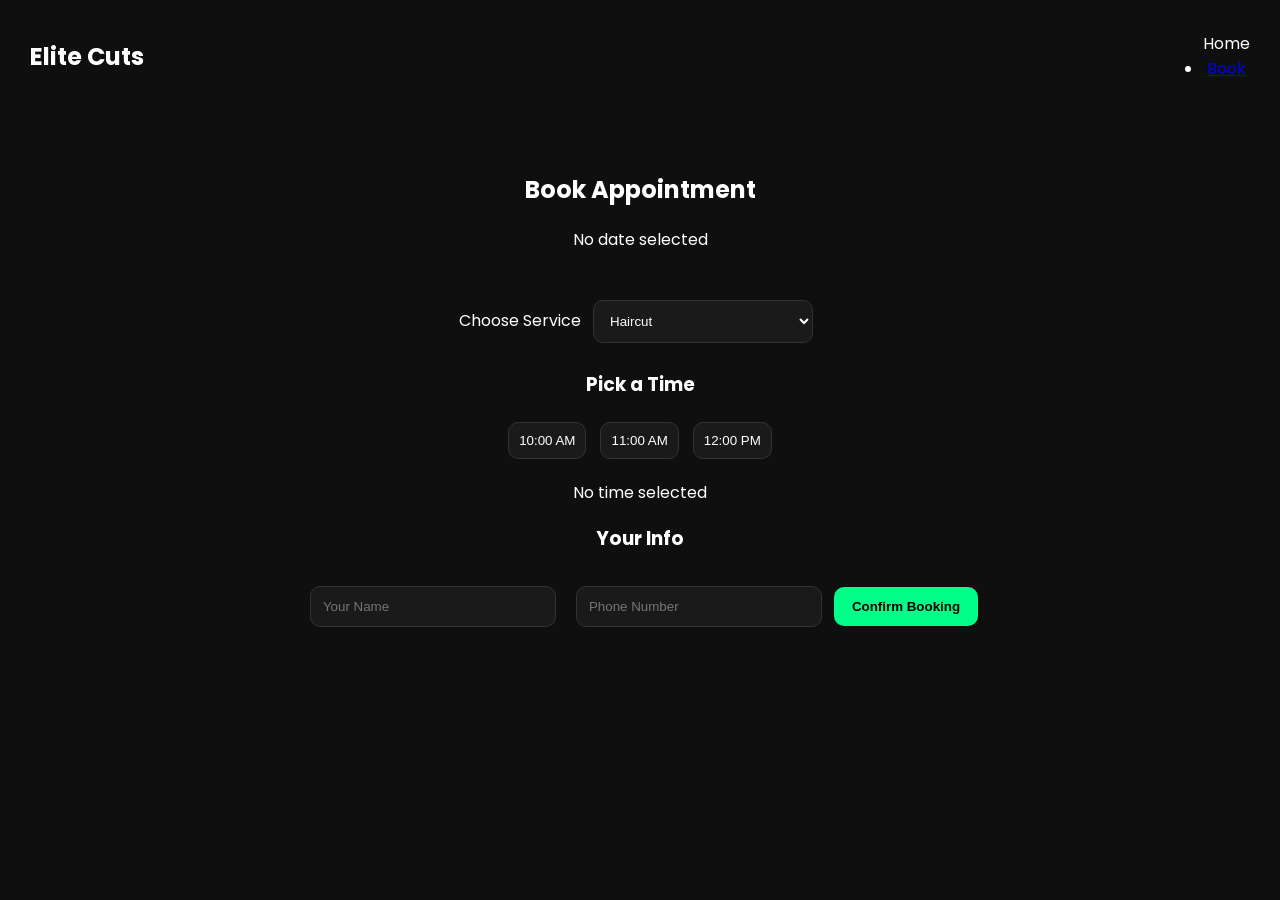
==== booking.html @ c0e67ae3 "added nav bar and booking tab" ====
<!DOCTYPE html>
<html lang="en">
<head>
  <meta charset="UTF-8">
  <title>Elite Cuts</title>
  <link rel="stylesheet" href="styles.css">
</head>

<body>
  
  <nav class="navbar">
    <h1 class="logo">Elite Cuts</h1>
    
    <ul class="nav-links">
      <li<a href="index.html">Home</a></li>
      <li><a href="booking.html">Book</a></li>
    </ul>
  </nav>
  </header>

<section class="section">
    <h2>Book Appointment</h2>

    <p id="selected-date">No date selected</p>
    <div id="calendar"></div>

    <label>Choose Service</label>
    <select id="service">
      <option>Haircut</option>
      <option>Beard</option>
      <option>Combo</option>
    </select>

    <h3>Pick a Time</h3>
    <div id="time-slots">
      <button class="time-btn" onclick="selectTime(this)">10:00 AM</button>
      <button class="time-btn" onclick="selectTime(this)">11:00 AM</button>
      <button class="time-btn" onclick="selectTime(this)">12:00 PM</button>
    </div>

    <p id="selected-time">No time selected</p>

    <h3>Your Info</h3>
    <input type="text" id="name" placeholder="Your Name">
    <input type="text" id="phone" placeholder="Phone Number">

    <button class="confirm-btn" onclick="submitBooking()">Confirm Booking</button>
  </section>
---- styles.css ----
@import url('https://fonts.googleapis.com/css2?family=Poppins:wght@400;600;700&display=swap');

body {
  margin: 0;
  font-family: 'Poppins', sans-serif;
  background: #0f0f0f;
  color: white;
  text-align: center;
}

.navbar {
  display: flex;
  justify-content: space-between;
  align-items: center;
  padding: 15px 30px;
  background-color: #0f0f0f;
}

.hero {
  padding: 60px 20px;
  background: linear-gradient(135deg, #0f0f0f, #1a1a1a);
}

.hero h1 {
  color: #00ff88;
  font-size: 44px;
  margin-bottom: 10px;
}

.hero p {
  opacity: 0.7;
}

.section {
  padding: 40px 20px;
}

.services {
  display: flex;
  justify-content: center;
  gap: 10px;
  flex-wrap: wrap;
}

.card {
  background: #1a1a1a;
  padding: 15px;
  border-radius: 12px;
  border: 1px solid #333;
  min-width: 120px;
}

#calendar {
  display: grid;
  grid-template-columns: repeat(7, 1fr);
  gap: 6px;
  max-width: 360px;
  margin: 20px auto;
}

.day {
  background: #1a1a1a;
  padding: 10px;
  border-radius: 10px;
  cursor: pointer;
  font-size: 11px;
  border: 1px solid #333;
}

.day.active {
  background: #00ff88;
  color: black;
  font-weight: bold;
}

.time-btn {
  background: #1a1a1a;
  border: 1px solid #333;
  color: white;
  padding: 10px;
  margin: 5px;
  border-radius: 10px;
  cursor: pointer;
}

.time-btn.active {
  background: #00ff88;
  color: black;
}

input, select {
  padding: 12px;
  margin: 8px;
  border-radius: 10px;
  border: 1px solid #333;
  background: #1a1a1a;
  color: white;
  width: 220px;
}

.confirm-btn {
  background: #00ff88;
  border: none;
  padding: 12px 18px;
  border-radius: 10px;
  cursor: pointer;
  font-weight: bold;
  margin-top: 15px;
}

.confirm-btn:hover {
  background: #00cc6a;
}
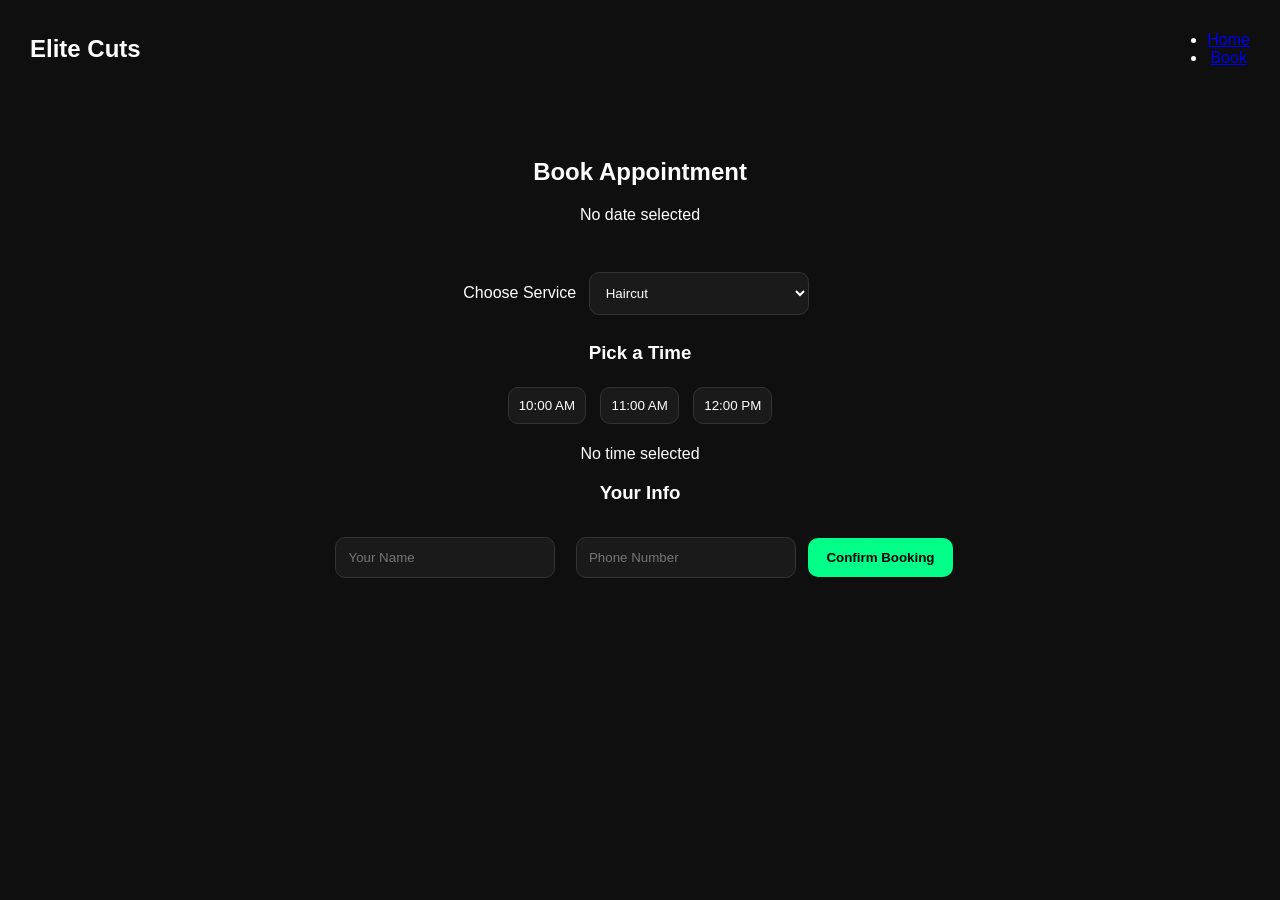
==== commit b4b49cf8: "html changes" ====
--- a/booking.html
+++ b/booking.html
@@ -12,7 +12,7 @@
     <h1 class="logo">Elite Cuts</h1>
     
     <ul class="nav-links">
-      <li<a href="index.html">Home</a></li>
+      <li><a href="index.html">Home</a></li>
       <li><a href="booking.html">Book</a></li>
     </ul>
   </nav>
--- a/styles.css
+++ b/styles.css
@@ -1,3 +1,7 @@
+* {
+  box-sizing: border-box;
+}
+
 @import url('https://fonts.googleapis.com/css2?family=Poppins:wght@400;600;700&display=swap');
 
 body {
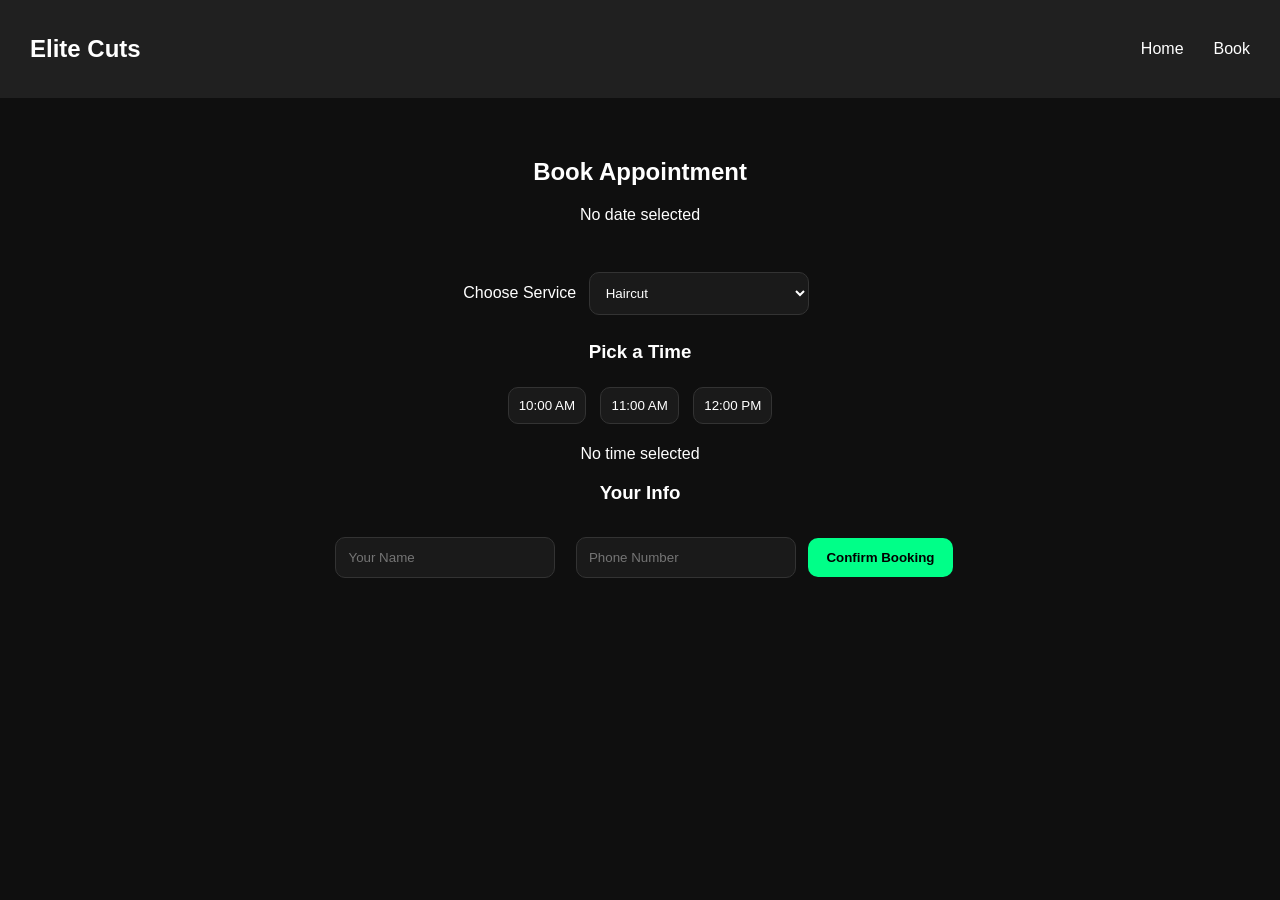
==== commit 98c64691: "added viewport for mobile" ====
--- a/booking.html
+++ b/booking.html
@@ -3,11 +3,13 @@
 <head>
   <meta charset="UTF-8">
   <title>Elite Cuts</title>
+  <meta name="description" content="width-device-width, initial-scale=1.0">
   <link rel="stylesheet" href="styles.css">
 </head>
 
 <body>
   
+<header>
   <nav class="navbar">
     <h1 class="logo">Elite Cuts</h1>
     
--- a/styles.css
+++ b/styles.css
@@ -17,7 +17,19 @@
   justify-content: space-between;
   align-items: center;
   padding: 15px 30px;
-  background-color: #0f0f0f;
+  background-color: #202020;
+}
+
+.nav-links {
+  list-style: none;
+  display: flex;
+  gap: 30px;
+  color: white;
+}
+
+.nav-links a {
+  text-decoration: none;
+  color: white;
 }
 
 .hero {
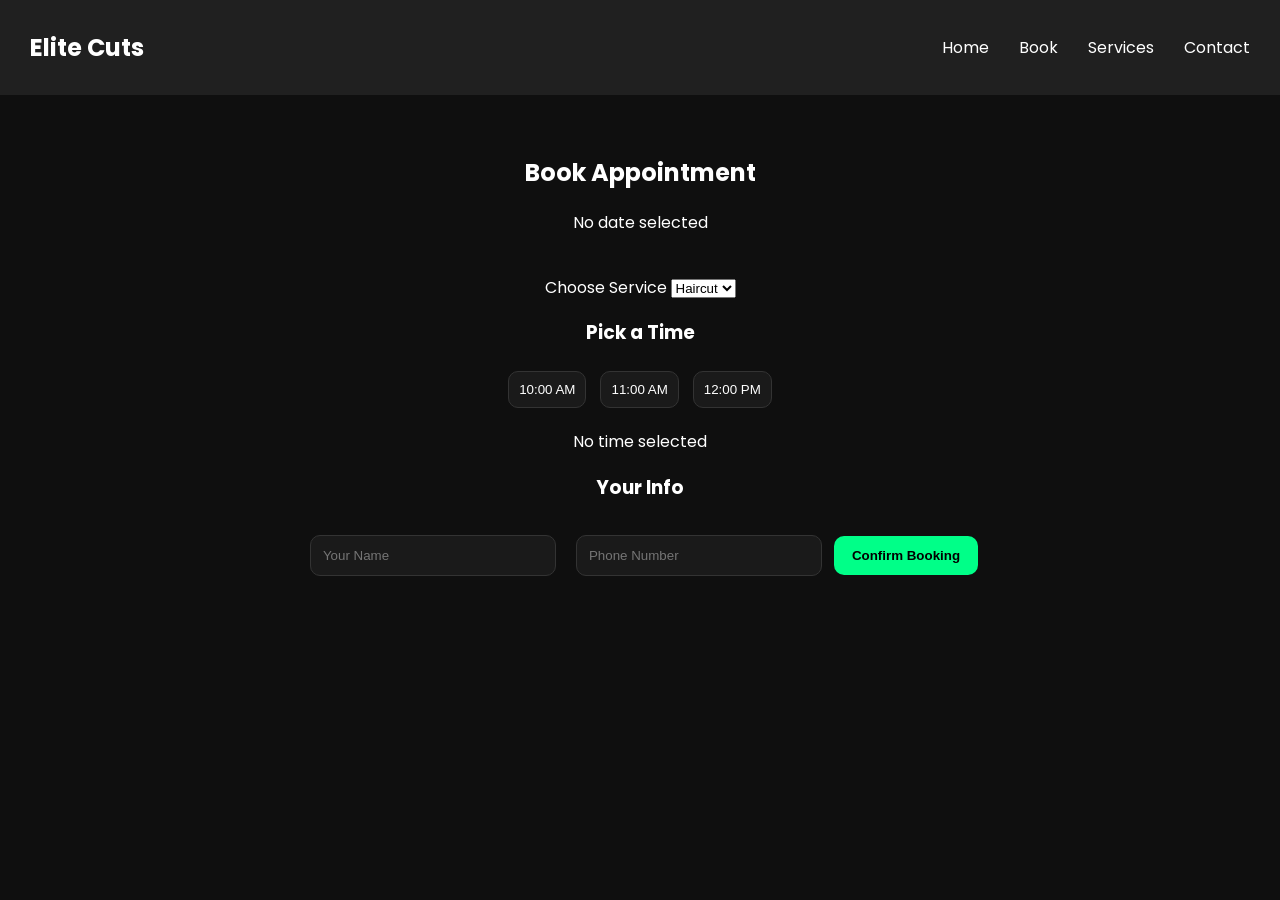
==== commit 2066ee59: "fresh start" ====
--- a/booking.html
+++ b/booking.html
@@ -3,12 +3,13 @@
 <head>
   <meta charset="UTF-8">
   <title>Elite Cuts</title>
-  <meta name="description" content="width-device-width, initial-scale=1.0">
+  <meta name="viewport" content="width=device-width, initial-scale=1.0">
   <link rel="stylesheet" href="styles.css">
 </head>
 
 <body>
-  
+
+<!--NAVBAR-->
 <header>
   <nav class="navbar">
     <h1 class="logo">Elite Cuts</h1>
@@ -16,16 +17,20 @@
     <ul class="nav-links">
       <li><a href="index.html">Home</a></li>
       <li><a href="booking.html">Book</a></li>
+      <li><a href="services.html">Services</a></li>
+      <li><a href="contact.html">Contact</a></li>
     </ul>
   </nav>
   </header>
 
+<!--SECTION-->
 <section class="section">
     <h2>Book Appointment</h2>
 
     <p id="selected-date">No date selected</p>
     <div id="calendar"></div>
 
+<!--SERVICE-->
     <label>Choose Service</label>
     <select id="service">
       <option>Haircut</option>
@@ -33,6 +38,7 @@
       <option>Combo</option>
     </select>
 
+<!--TIME-->
     <h3>Pick a Time</h3>
     <div id="time-slots">
       <button class="time-btn" onclick="selectTime(this)">10:00 AM</button>
@@ -42,9 +48,11 @@
 
     <p id="selected-time">No time selected</p>
 
+<!--INFO-->
     <h3>Your Info</h3>
     <input type="text" id="name" placeholder="Your Name">
     <input type="text" id="phone" placeholder="Phone Number">
 
+<!--SUMBIT BUTTON-->
     <button class="confirm-btn" onclick="submitBooking()">Confirm Booking</button>
   </section>
--- a/styles.css
+++ b/styles.css
@@ -1,9 +1,6 @@
-* {
-  box-sizing: border-box;
-}
-
 @import url('https://fonts.googleapis.com/css2?family=Poppins:wght@400;600;700&display=swap');
 
+/* BODY */
 body {
   margin: 0;
   font-family: 'Poppins', sans-serif;
@@ -12,14 +9,16 @@
   text-align: center;
 }
 
+/* NAVBAR */
 .navbar {
   display: flex;
   justify-content: space-between;
   align-items: center;
-  padding: 15px 30px;
+  padding: 10px 30px;
   background-color: #202020;
 }
 
+/* NAV-LINKS */
 .nav-links {
   list-style: none;
   display: flex;
@@ -32,11 +31,7 @@
   color: white;
 }
 
-.hero {
-  padding: 60px 20px;
-  background: linear-gradient(135deg, #0f0f0f, #1a1a1a);
-}
-
+/* HERO */
 .hero h1 {
   color: #00ff88;
   font-size: 44px;
@@ -47,6 +42,20 @@
   opacity: 0.7;
 }
 
+.btn {
+  color: white;
+  text-decoration: none;
+  background-color: rgb(75, 75, 75);
+  border-radius: 4px;
+  padding: 8px 30px;
+  cursor: pointer;
+}
+
+.btn:hover {
+  background-color: #292929;
+}
+
+/* SECTION */
 .section {
   padding: 40px 20px;
 }
@@ -58,14 +67,7 @@
   flex-wrap: wrap;
 }
 
-.card {
-  background: #1a1a1a;
-  padding: 15px;
-  border-radius: 12px;
-  border: 1px solid #333;
-  min-width: 120px;
-}
-
+/* TIME */
 #calendar {
   display: grid;
   grid-template-columns: repeat(7, 1fr);
@@ -104,7 +106,7 @@
   color: black;
 }
 
-input, select {
+input {
   padding: 12px;
   margin: 8px;
   border-radius: 10px;
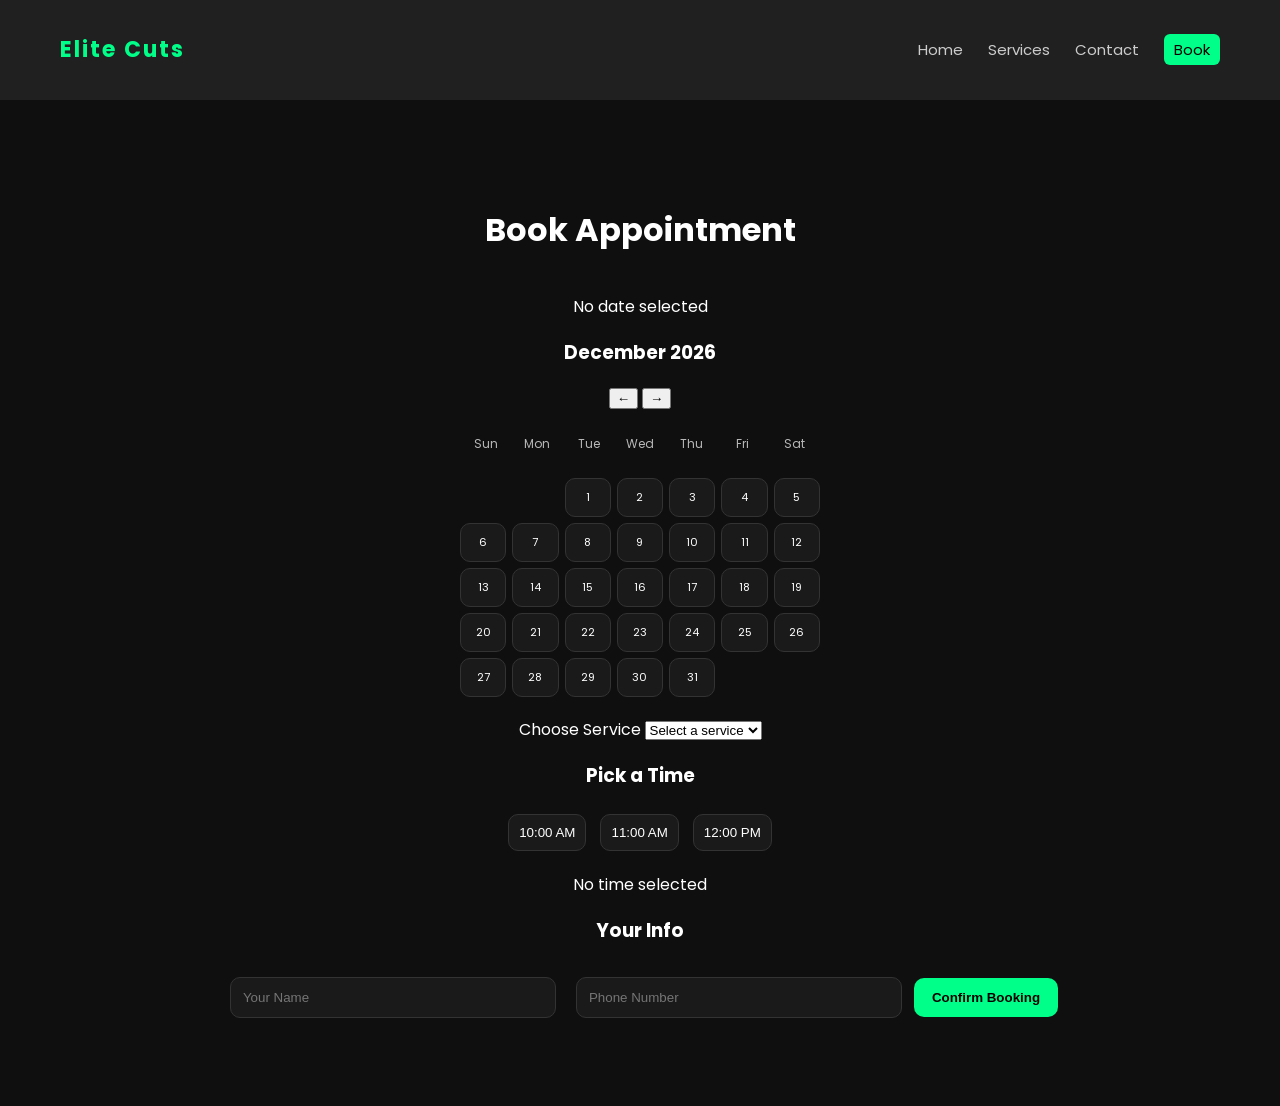
==== commit 0f907c3c: "cleaned up 4" ====
--- a/booking.html
+++ b/booking.html
@@ -9,50 +9,86 @@
 
 <body>
 
-<!--NAVBAR-->
-<header>
+<!--HEADER-->
+  <header class="header">
   <nav class="navbar">
-    <h1 class="logo">Elite Cuts</h1>
     
-    <ul class="nav-links">
-      <li><a href="index.html">Home</a></li>
-      <li><a href="booking.html">Book</a></li>
-      <li><a href="services.html">Services</a></li>
-      <li><a href="contact.html">Contact</a></li>
-    </ul>
+  <h1 class="logo">Elite Cuts</h1>
+    
+  <ul class="nav-links">
+    <li><a href="#home">Home</a></li>
+    <li><a href="#services">Services</a></li>
+    <li><a href="#contact">Contact</a></li>
+    <li><a href="booking.html" class="book-btn">Book</a></li>
+  </ul>
+  
   </nav>
   </header>
 
 <!--SECTION-->
 <section class="section">
-    <h2>Book Appointment</h2>
+  <div class="container">
 
+    <h2 class="section-title">Book Appointment</h2>
+
+    <!-- DATE -->
     <p id="selected-date">No date selected</p>
+    <h3 id="month-title"></h3>
+
+    <div class="month-controls">
+    <button id="prev-month">←</button>
+    <button id="next-month">→</button>
+    </div>
+
+    <div class="days-header">
+      <div>Sun</div>
+      <div>Mon</div>
+      <div>Tue</div>
+      <div>Wed</div>
+      <div>Thu</div>
+      <div>Fri</div>
+      <div>Sat</div>
+    </div>
+
     <div id="calendar"></div>
 
-<!--SERVICE-->
-    <label>Choose Service</label>
-    <select id="service">
-      <option>Haircut</option>
-      <option>Beard</option>
-      <option>Combo</option>
-    </select>
 
-<!--TIME-->
-    <h3>Pick a Time</h3>
-    <div id="time-slots">
-      <button class="time-btn" onclick="selectTime(this)">10:00 AM</button>
-      <button class="time-btn" onclick="selectTime(this)">11:00 AM</button>
-      <button class="time-btn" onclick="selectTime(this)">12:00 PM</button>
-    </div>
+    <!-- FORM -->
+    <form id="booking-form">
 
-    <p id="selected-time">No time selected</p>
+      <!-- SERVICE -->
+      <label for="service">Choose Service</label>
+      <select id="service" required>
+        <option value="">Select a service</option>
+        <option>Haircut</option>
+        <option>Beard</option>
+        <option>Combo</option>
+      </select>
 
-<!--INFO-->
-    <h3>Your Info</h3>
-    <input type="text" id="name" placeholder="Your Name">
-    <input type="text" id="phone" placeholder="Phone Number">
+      <!-- TIME -->
+      <h3>Pick a Time</h3>
+      <div id="time-slots">
+        <button type="button" class="time-btn">10:00 AM</button>
+        <button type="button" class="time-btn">11:00 AM</button>
+        <button type="button" class="time-btn">12:00 PM</button>
+      </div>
 
-<!--SUMBIT BUTTON-->
-    <button class="confirm-btn" onclick="submitBooking()">Confirm Booking</button>
-  </section>+      <p id="selected-time">No time selected</p>
+
+      <!-- INFO -->
+      <h3>Your Info</h3>
+
+      <input type="text" id="name" placeholder="Your Name" required>
+      <input type="tel" id="phone" placeholder="Phone Number" required>
+
+      <!-- SUBMIT -->
+      <button type="submit" class="confirm-btn">Confirm Booking</button>
+
+    </form>
+
+  </div>
+</section>
+
+<script src="script.js"></script>
+
+</body>
--- a/styles.css
+++ b/styles.css
@@ -6,7 +6,13 @@
   font-family: 'Poppins', sans-serif;
   background: #0f0f0f;
   color: white;
-  text-align: center;
+}
+
+/* HEADER */
+.header {
+  position: sticky;
+  top: 0;
+  z-index: 1000;
 }
 
 /* NAVBAR */
@@ -14,57 +20,188 @@
   display: flex;
   justify-content: space-between;
   align-items: center;
-  padding: 10px 30px;
+  padding: 15px 60px;
   background-color: #202020;
+}
+
+/* LOGO */
+.logo {
+  font-size: 22px;
+  color: #00ff88;
+  letter-spacing: 2px;
 }
 
 /* NAV-LINKS */
 .nav-links {
   list-style: none;
   display: flex;
-  gap: 30px;
-  color: white;
+  gap: 25px;
 }
 
 .nav-links a {
   text-decoration: none;
-  color: white;
-}
+  color: #ccc;
+  font-size: 15px;
+  position: relative;
+  transition: 0.3s;
+}
+
+.nav-links a:hover {
+  color: white;
+}
+
+.book-btn {
+  background-color:#00ff88;
+  padding: 5px 10px;
+  border-radius: 6px;
+  color: black !important;
+}
+
 
 /* HERO */
-.hero h1 {
+.hero {
+  height: 100vh;
+  display: flex;
+  align-items: center;
+  padding: 0 20px;
+  
+  
+  background:
+    linear-gradient(rgba(0,0,0,0.6), rgba(0,0,0,0.6)),
+    url("images/barber-3.jpg");
+  background-size: cover;
+  background-position: center;
+}
+
+.hero-content {
+  max-width: 600px;
+}
+
+.hero-content h1 {
   color: #00ff88;
   font-size: 44px;
   margin-bottom: 10px;
 }
 
-.hero p {
+.hero-content p {
+  font-size: 18px;
   opacity: 0.7;
 }
 
 .btn {
-  color: white;
+  color: rgb(28, 28, 28);
   text-decoration: none;
-  background-color: rgb(75, 75, 75);
+  background-color: #00ff88;
   border-radius: 4px;
   padding: 8px 30px;
+  font-weight: 600;
   cursor: pointer;
+  transition: 0.3s;
 }
 
 .btn:hover {
-  background-color: #292929;
+  background-color: #00cc6a;
+}
+
+/* CONTAINER */
+.container {
+  max-width: 1100px;
+  margin: 0 auto;
+  padding: 0 20px;
 }
 
 /* SECTION */
 .section {
-  padding: 40px 20px;
+  padding: 80px 20px;
+  text-align: center;
+}
+
+.section-title {
+  text-align: center;
+  font-size: 32px;
+  margin-bottom: 40px;
+  color: white;
 }
 
 .services {
-  display: flex;
   justify-content: center;
   gap: 10px;
   flex-wrap: wrap;
+}
+
+/* GRID */
+.services-grid {
+  display: grid;
+  grid-template-columns: repeat(auto-fit, minmax(220px, 1fr));
+  gap: 20px;
+}
+
+/* SERVICE-CARD */
+.service-card {
+  background: #1a1a1a;
+  border: 1px solid #333;
+  border-radius: 12px;
+  padding: 25px;
+  transition: 0.3s ease;
+}
+
+.service-card:hover {
+  transform: translateY(-6px);
+  border-color: #00ff88;
+}
+
+/* TEXT */
+.service-card h3 {
+  margin-bottom: 10px;
+  color: #00ff88;
+}
+
+.service-card p {
+  opacity: 0.7;
+  font-size: 14px;
+  margin-bottom: 15px;
+}
+
+/* PRICE */
+.price {
+  font-weight: bold;
+  color: white;
+  
+}
+
+/* CONTACT */
+.contact-subtext {
+  text-align: center;
+  opacity: 0.7;
+  margin-bottom: 20px;
+}
+
+.contact-card {
+  max-width: 400px;
+  margin: 100px auto;
+  background: #1a1a1a;
+  border: 1px solid #333;
+  border-radius: 12px;
+  padding: 30px;
+
+  display: flex;
+  flex-direction: column;
+  gap: 16px;
+}
+
+.contact-link {
+  color: #00ff88;
+  text-decoration: none;
+  padding: 12px;
+  border-radius: 8px;
+  background: #111;
+  text-align: center;
+  transition: 0.3s;
+}
+
+.contact-link:hover {
+  background: #00ff88;
+  color: black;
 }
 
 /* TIME */
@@ -76,6 +213,20 @@
   margin: 20px auto;
 }
 
+.days-header {
+  display: grid;
+  grid-template-columns: repeat(7, 1fr);
+  max-width: 360px;
+  margin: 20px auto 5px auto;
+  text-align: center;
+  font-size: 12px;
+  opacity: 0.7;
+}
+
+.days-header div {
+  padding: 5px 0;
+}
+
 .day {
   background: #1a1a1a;
   padding: 10px;
@@ -113,7 +264,8 @@
   border: 1px solid #333;
   background: #1a1a1a;
   color: white;
-  width: 220px;
+  width: 100%;
+  max-width: 300px;
 }
 
 .confirm-btn {
@@ -128,4 +280,39 @@
 
 .confirm-btn:hover {
   background: #00cc6a;
+}
+
+/* EXTRA */
+.time-btn,
+.day,
+.confirm-btn {
+  transition: all 0.25s ease;
+}
+
+.day:hover,
+.time-btn:hover {
+  border-color: #00ff88;
+  transform: translateY(-2px);
+}
+
+.day.active,
+.time-btn.active {
+  background: #00ff88;
+  color: black;
+  font-weight: bold;
+  box-shadow: 0 0 10px #00ff88;
+}
+
+/* MEDIA RESPONSIVENESS */
+@media (max-width: 768px) {
+  .navbar {
+    flex-direction: column;
+    padding: 15px 20px;
+  }
+
+  @media (max-width: 500px) {
+  .contact-card {
+    margin: 20px;
+    padding: 20px;
+  }
 }
